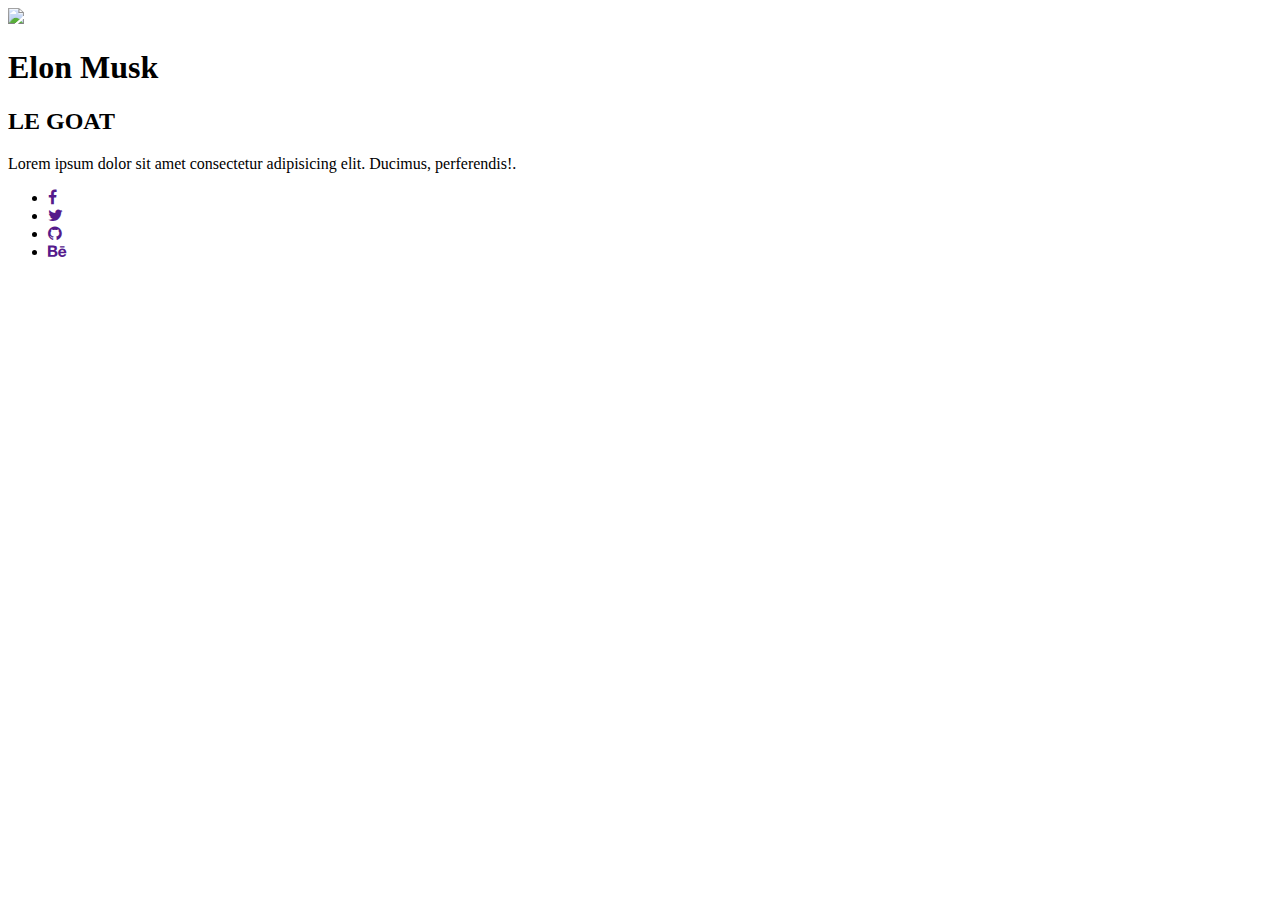
==== index.html @ c7f4d3e9 "3rd commit" ====
<!DOCTYPE html>
<html lang="fr">

<head>
    <meta charset="utf-8">
    <meta name="viewport" content="width=device-width, initial-scale=1">
    <link href="https://maxcdn.bootstrapcdn.com/font-awesome/4.5.0/css/font-awesome.min.css" rel="stylesheet"/>
    <link href="https://fonts.googleapis.com/css?family=Roboto" rel="stylesheet"/>
    <link rel="stylesheet" href="style.css">
    <script src="script.js"></script>
</head>
<aside class="profile-card">
    <header>
      <!-- here’s the avatar -->
      <a target="_blank" href="#">
        <img src="https://cdn.futura-sciences.com/cdn-cgi/image/width=1920,quality=60,format=auto/sources/Elon%20Musk1.jpg" class="hoverZoomLink">
      </a>
  
      <!-- the username -->
      <h1>
              Elon Musk
            </h1>
  
      <!-- and role or location -->
      <h2>
              LE GOAT
            </h2>
  
    </header>
  
    <!-- bit of a bio; who are you? -->
    <div class="profile-bio">
  
      <p>
        Lorem ipsum dolor sit amet consectetur adipisicing elit. Ducimus, perferendis!.
      </p>
  
    </div>
  
    <!-- some social links to show off -->
    <ul class="profile-social-links">
      <li>
        <a target="_blank" href="">
          <i class="fa fa-facebook"></i>
        </a>
      </li>
      <li>
        <a target="_blank" href="">
          <i class="fa fa-twitter"></i>
        </a>
      </li>
      <li>
        <a target="_blank" href="">
          <i class="fa fa-github"></i>
        </a>
      </li>
      <li>
        <a target="_blank" href="">
         
          <i class="fa fa-behance"></i>
        </a>
      </li>
    </ul>
  </aside>
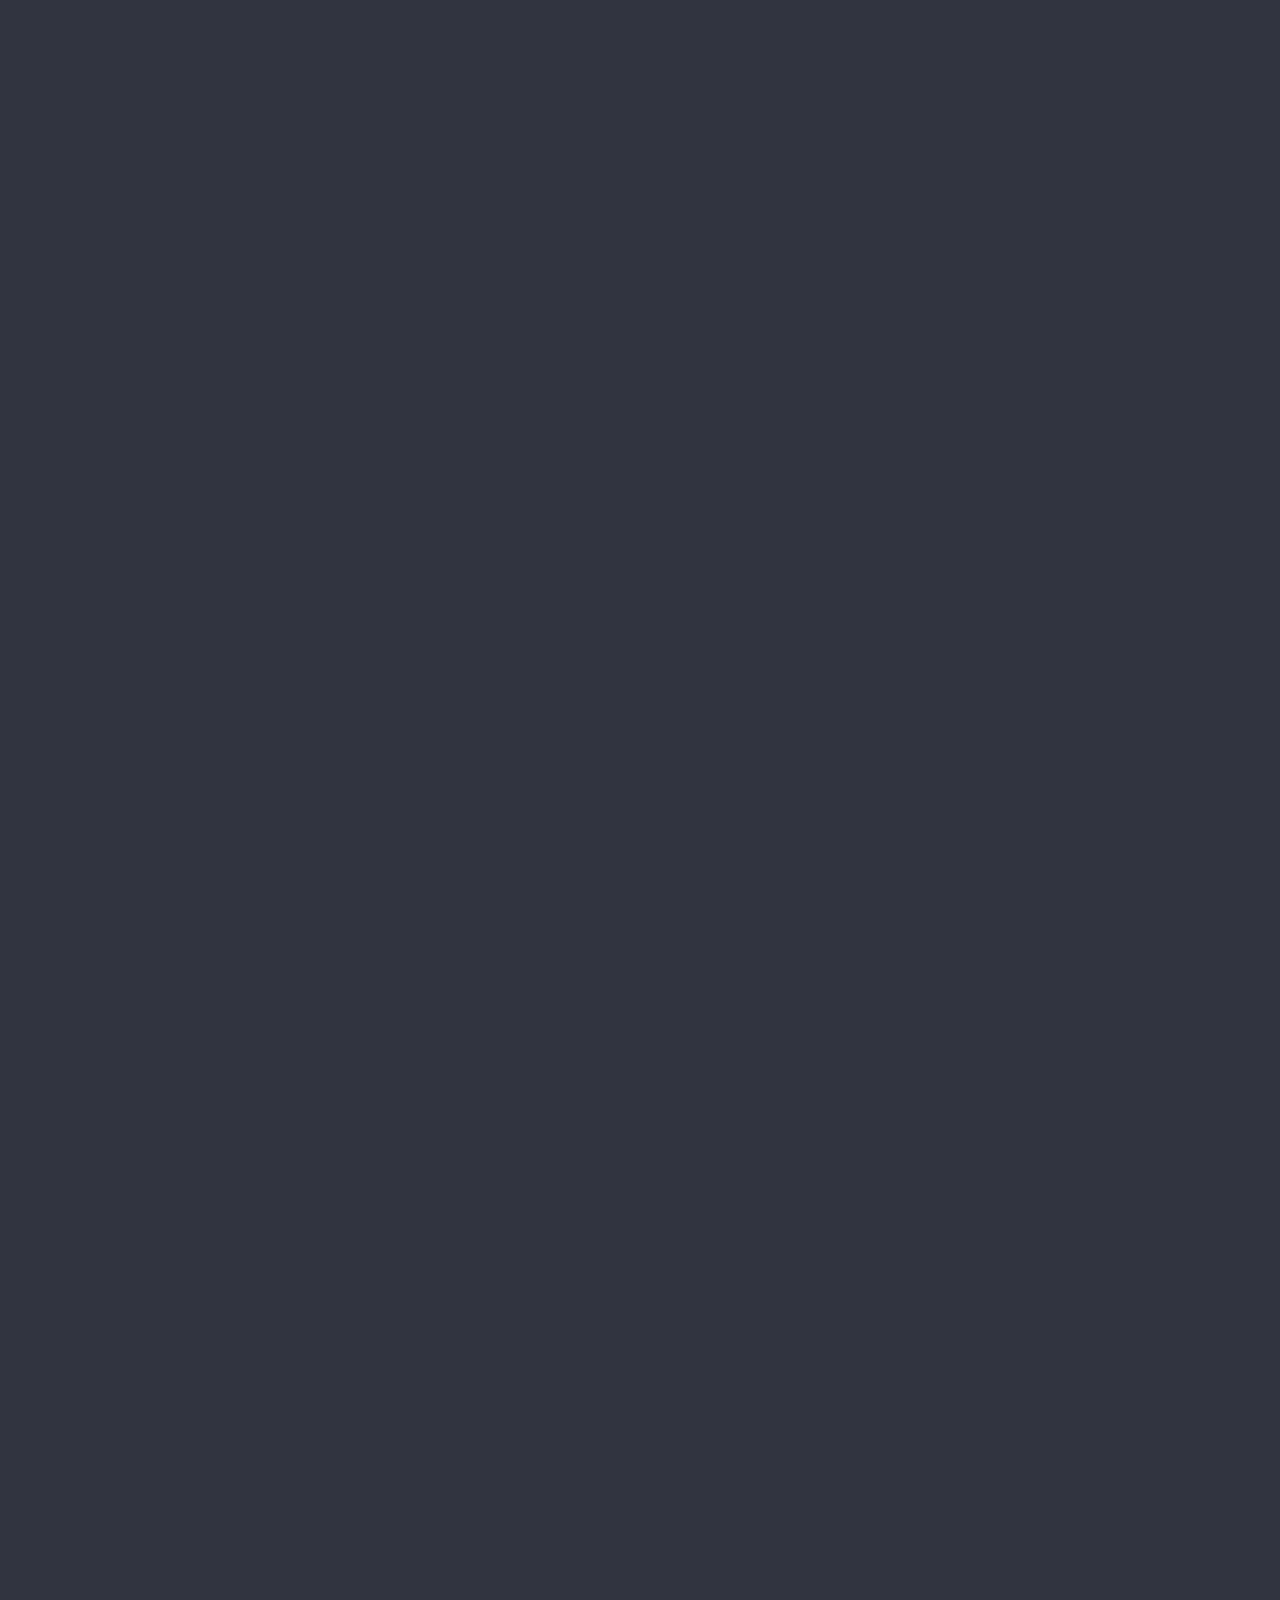
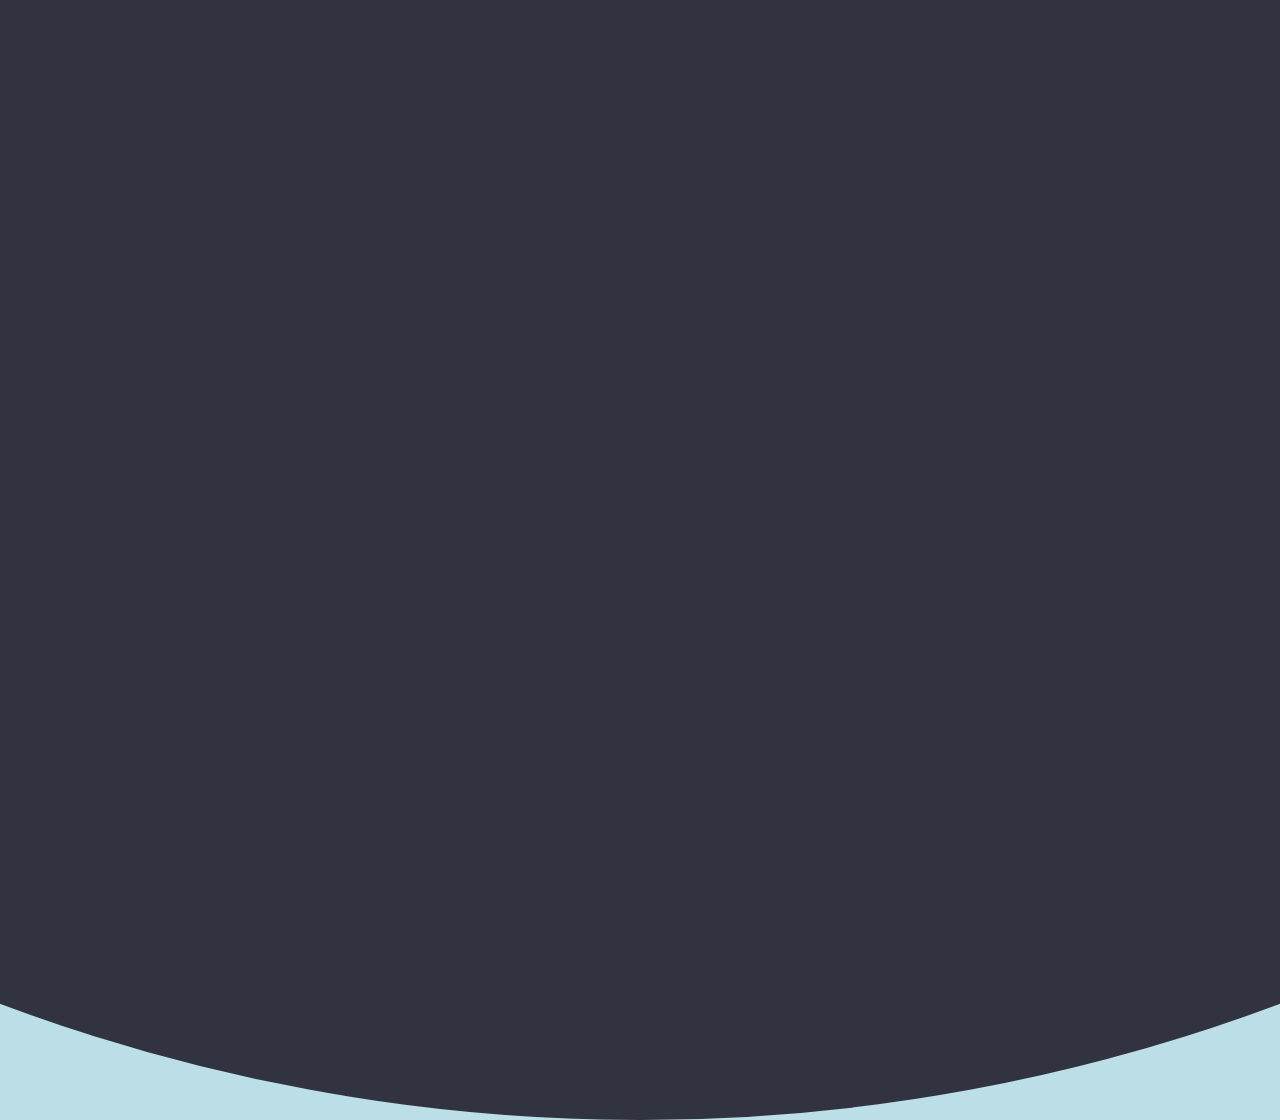
==== commit 624c014a: "modif link css" ====
--- a/index.html
+++ b/index.html
@@ -6,7 +6,7 @@
     <meta name="viewport" content="width=device-width, initial-scale=1">
     <link href="https://maxcdn.bootstrapcdn.com/font-awesome/4.5.0/css/font-awesome.min.css" rel="stylesheet"/>
     <link href="https://fonts.googleapis.com/css?family=Roboto" rel="stylesheet"/>
-    <link rel="stylesheet" href="style.css">
+    <link rel="stylesheet" href="styles.css">
     <script src="script.js"></script>
 </head>
 <aside class="profile-card">
--- a/styles.css
+++ b/styles.css
@@ -0,0 +1,500 @@
+html {
+    height: 100%;
+  }
+  
+  body {
+    overflow: hidden;
+    background: #bcdee7 url("../img/bg.jpg") no-repeat center center fixed;
+    background-size: cover;
+    position: fixed;
+    padding: 0px;
+    margin: 0px;
+    width: 100%;
+    height: 100%;
+    font: normal 14px/1.618em "Roboto", sans-serif;
+    -webkit-font-smoothing: antialiased;
+  }
+  
+  body:before {
+    content: "";
+    height: 0px;
+    padding: 0px;
+    border: 130em solid #313440;
+    position: absolute;
+    left: 50%;
+    top: 100%;
+    z-index: 2;
+    display: block;
+    -webkit-border-radius: 50%;
+    border-radius: 50%;
+    -webkit-transform: translate(-50%, -50%);
+    transform: translate(-50%, -50%);
+    -webkit-animation: puff 0.5s 1.8s cubic-bezier(0.55, 0.055, 0.675, 0.19) forwards, borderRadius 0.2s 2.3s linear forwards;
+    animation: puff 0.5s 1.8s cubic-bezier(0.55, 0.055, 0.675, 0.19) forwards, borderRadius 0.2s 2.3s linear forwards;
+  }
+  
+  h1,
+  h2 {
+    font-weight: 500;
+    margin: 0px 0px 5px 0px;
+  }
+  
+  h1 {
+    font-size: 24px;
+  }
+  
+  h2 {
+    font-size: 16px;
+  }
+  
+  p {
+    margin: 0px;
+  }
+  
+  .profile-card {
+    background: #FFB300;
+    width: 56px;
+    height: 56px;
+    position: absolute;
+    left: 50%;
+    top: 50%;
+    z-index: 2;
+    overflow: hidden;
+    opacity: 0;
+    margin-top: 70px;
+    -webkit-transform: translate(-50%, -50%);
+    transform: translate(-50%, -50%);
+    -webkit-border-radius: 50%;
+    border-radius: 50%;
+    -webkit-box-shadow: 0px 3px 6px rgba(0, 0, 0, 0.16), 0px 3px 6px rgba(0, 0, 0, 0.23);
+    box-shadow: 0px 3px 6px rgba(0, 0, 0, 0.16), 0px 3px 6px rgba(0, 0, 0, 0.23);
+    -webkit-animation: init 0.5s 0.2s cubic-bezier(0.55, 0.055, 0.675, 0.19) forwards, moveDown 1s 0.8s cubic-bezier(0.6, -0.28, 0.735, 0.045) forwards, moveUp 1s 1.8s cubic-bezier(0.175, 0.885, 0.32, 1.275) forwards, materia 0.5s 2.7s cubic-bezier(0.86, 0, 0.07, 1) forwards;
+    animation: init 0.5s 0.2s cubic-bezier(0.55, 0.055, 0.675, 0.19) forwards, moveDown 1s 0.8s cubic-bezier(0.6, -0.28, 0.735, 0.045) forwards, moveUp 1s 1.8s cubic-bezier(0.175, 0.885, 0.32, 1.275) forwards, materia 0.5s 2.7s cubic-bezier(0.86, 0, 0.07, 1) forwards;
+  }
+  
+  .profile-card header {
+    width: 179px;
+    height: 280px;
+    padding: 40px 20px 30px 20px;
+    display: inline-block;
+    float: left;
+    border-right: 2px dashed #EEEEEE;
+    background: #FFFFFF;
+    color: #000000;
+    margin-top: 50px;
+    opacity: 0;
+    text-align: center;
+    -webkit-animation: moveIn 1s 3.1s ease forwards;
+    animation: moveIn 1s 3.1s ease forwards;
+  }
+  
+  .profile-card header h1 {
+    color: #FF5722;
+  }
+  
+  .profile-card header a {
+    display: inline-block;
+    text-align: center;
+    position: relative;
+    margin: 25px 30px;
+  }
+  
+  .profile-card header a:after {
+    position: absolute;
+    content: "";
+    bottom: 3px;
+    right: 3px;
+    width: 20px;
+    height: 20px;
+    border: 4px solid #FFFFFF;
+    -webkit-transform: scale(0);
+    transform: scale(0);
+    background: -webkit-linear-gradient(top, #2196F3 0%, #2196F3 50%, #FFC107 50%, #FFC107 100%);
+    background: linear-gradient(#2196F3 0%, #2196F3 50%, #FFC107 50%, #FFC107 100%);
+    -webkit-border-radius: 50%;
+    border-radius: 50%;
+    -webkit-box-shadow: 0px 1px 3px rgba(0, 0, 0, 0.1);
+    box-shadow: 0px 1px 3px rgba(0, 0, 0, 0.1);
+    -webkit-animation: scaleIn 0.3s 3.5s ease forwards;
+    animation: scaleIn 0.3s 3.5s ease forwards;
+  }
+  
+  .profile-card header a > img {
+    width: 120px;
+    max-width: 100%;
+    -webkit-border-radius: 50%;
+    border-radius: 50%;
+    -webkit-transition: -webkit-box-shadow 0.3s ease;
+    transition: box-shadow 0.3s ease;
+    -webkit-box-shadow: 0px 0px 0px 8px rgba(0, 0, 0, 0.06);
+    box-shadow: 0px 0px 0px 8px rgba(0, 0, 0, 0.06);
+  }
+  
+  .profile-card header a:hover > img {
+    -webkit-box-shadow: 0px 0px 0px 12px rgba(0, 0, 0, 0.1);
+    box-shadow: 0px 0px 0px 12px rgba(0, 0, 0, 0.1);
+  }
+  
+  .profile-card .profile-bio {
+    width: 175px;
+    height: 180px;
+    display: inline-block;
+    float: right;
+    padding: 50px 20px 30px 20px;
+    background: #FFFFFF;
+    color: #333333;
+    margin-top: 50px;
+    text-align: center;
+    opacity: 0;
+    -webkit-animation: moveIn 1s 3.1s ease forwards;
+    animation: moveIn 1s 3.1s ease forwards;
+  }
+  
+  .profile-social-links {
+    width: 218px;
+    display: inline-block;
+    float: right;
+    margin: 0px;
+    padding: 15px 20px;
+    background: #FFFFFF;
+    margin-top: 50px;
+    text-align: center;
+    opacity: 0;
+    -webkit-box-sizing: border-box;
+    box-sizing: border-box;
+    -webkit-animation: moveIn 1s 3.1s ease forwards;
+    animation: moveIn 1s 3.1s ease forwards;
+  }
+  
+  .profile-social-links li {
+    list-style: none;
+    margin: -5px 0px 0px 0px;
+    padding: 0px;
+    float: left;
+    width: 25%;
+    text-align: center;
+  }
+  
+  .profile-social-links li a {
+    display: inline-block;
+    color: red;
+    width: 24px;
+    height: 24px;
+    padding: 6px;
+    position: relative;
+    overflow: hidden!important;
+    -webkit-border-radius: 50%;
+    border-radius: 50%;
+  }
+  
+  .profile-social-links li a i {
+    position: relative;
+    z-index: 1;
+  }
+  
+  .profile-social-links li a img,
+  .profile-social-links li a svg {
+    width: 24px;
+  }
+  
+  @-webkit-keyframes init {
+    0% {
+      width: 0px;
+      height: 0px;
+    }
+    100% {
+      width: 56px;
+      height: 56px;
+      margin-top: 0px;
+      opacity: 1;
+    }
+  }
+  
+  @keyframes init {
+    0% {
+      width: 0px;
+      height: 0px;
+    }
+    100% {
+      width: 56px;
+      height: 56px;
+      margin-top: 0px;
+      opacity: 1;
+    }
+  }
+  
+  @-webkit-keyframes puff {
+    0% {
+      top: 100%;
+      height: 0px;
+      padding: 0px;
+    }
+    100% {
+      top: 50%;
+      height: 100%;
+      padding: 0px 100%;
+    }
+  }
+  
+  @keyframes puff {
+    0% {
+      top: 100%;
+      height: 0px;
+      padding: 0px;
+    }
+    100% {
+      top: 50%;
+      height: 100%;
+      padding: 0px 100%;
+    }
+  }
+  
+  @-webkit-keyframes borderRadius {
+    0% {
+      -webkit-border-radius: 50%;
+    }
+    100% {
+      -webkit-border-radius: 0px;
+    }
+  }
+  
+  @keyframes borderRadius {
+    0% {
+      -webkit-border-radius: 50%;
+    }
+    100% {
+      border-radius: 0px;
+    }
+  }
+  
+  @-webkit-keyframes moveDown {
+    0% {
+      top: 50%;
+    }
+    50% {
+      top: 40%;
+    }
+    100% {
+      top: 100%;
+    }
+  }
+  
+  @keyframes moveDown {
+    0% {
+      top: 50%;
+    }
+    50% {
+      top: 40%;
+    }
+    100% {
+      top: 100%;
+    }
+  }
+  
+  @-webkit-keyframes moveUp {
+    0% {
+      background: #FFB300;
+      top: 100%;
+    }
+    50% {
+      top: 40%;
+    }
+    100% {
+      top: 50%;
+      background: #E0E0E0;
+    }
+  }
+  
+  @keyframes moveUp {
+    0% {
+      background: #FFB300;
+      top: 100%;
+    }
+    50% {
+      top: 40%;
+    }
+    100% {
+      top: 50%;
+      background: #E0E0E0;
+    }
+  }
+  
+  @-webkit-keyframes materia {
+    0% {
+      background: #E0E0E0;
+    }
+    50% {
+      -webkit-border-radius: 4px;
+    }
+    100% {
+      width: 440px;
+      height: 280px;
+      background: #FFFFFF;
+      -webkit-border-radius: 4px;
+    }
+  }
+  
+  @keyframes materia {
+    0% {
+      background: #E0E0E0;
+    }
+    50% {
+      border-radius: 4px;
+    }
+    100% {
+      width: 440px;
+      height: 280px;
+      background: #FFFFFF;
+      border-radius: 4px;
+    }
+  }
+  
+  @-webkit-keyframes moveIn {
+    0% {
+      margin-top: 50px;
+      opacity: 0;
+    }
+    100% {
+      opacity: 1;
+      margin-top: -20px;
+    }
+  }
+  
+  @keyframes moveIn {
+    0% {
+      margin-top: 50px;
+      opacity: 0;
+    }
+    100% {
+      opacity: 1;
+      margin-top: -20px;
+    }
+  }
+  
+  @-webkit-keyframes scaleIn {
+    0% {
+      -webkit-transform: scale(0);
+    }
+    100% {
+      -webkit-transform: scale(1);
+    }
+  }
+  
+  @keyframes scaleIn {
+    0% {
+      transform: scale(0);
+    }
+    100% {
+      transform: scale(1);
+    }
+  }
+  
+  @-webkit-keyframes ripple {
+    0% {
+      transform: scale3d(0, 0, 0);
+    }
+    50%,
+    100% {
+      -webkit-transform: scale3d(1, 1, 1);
+    }
+    100% {
+      opacity: 0;
+    }
+  }
+  
+  @keyframes ripple {
+    0% {
+      transform: scale3d(0, 0, 0);
+    }
+    50%,
+    100% {
+      transform: scale3d(1, 1, 1);
+    }
+    100% {
+      opacity: 0;
+    }
+  }
+  
+  @media screen and (min-aspect-ratio: 4/3) {
+    body {
+      background-size: cover;
+    }
+    body:before {
+      width: 0px;
+    }
+    @-webkit-keyframes puff {
+      0% {
+        top: 100%;
+        width: 0px;
+        padding-bottom: 0px;
+      }
+      100% {
+        top: 50%;
+        width: 100%;
+        padding-bottom: 100%;
+      }
+    }
+    @keyframes puff {
+      0% {
+        top: 100%;
+        width: 0px;
+        padding-bottom: 0px;
+      }
+      100% {
+        top: 50%;
+        width: 100%;
+        padding-bottom: 100%;
+      }
+    }
+  }
+  
+  @media screen and (min-height: 480px) {
+    .profile-card header {
+      width: auto;
+      height: auto;
+      padding: 30px 20px;
+      display: block;
+      float: none;
+      border-right: none;
+    }
+    .profile-card .profile-bio {
+      width: auto;
+      height: auto;
+      padding: 15px 20px 30px 20px;
+      display: block;
+      float: none;
+    }
+    .profile-social-links {
+      width: 100%;
+      display: block;
+      float: none;
+    }
+    @-webkit-keyframes materia {
+      0% {
+        background: #E0E0E0;
+      }
+      50% {
+        -webkit-border-radius: 4px;
+      }
+      100% {
+        width: 280px;
+        height: 440px;
+        background: #FFFFFF;
+        -webkit-border-radius: 4px;
+      }
+    }
+    @keyframes materia {
+      0% {
+        background: #E0E0E0;
+      }
+      50% {
+        border-radius: 4px;
+      }
+      100% {
+        width: 280px;
+        height: 440px;
+        background: #FFFFFF;
+        border-radius: 4px;
+      }
+    }
+  }